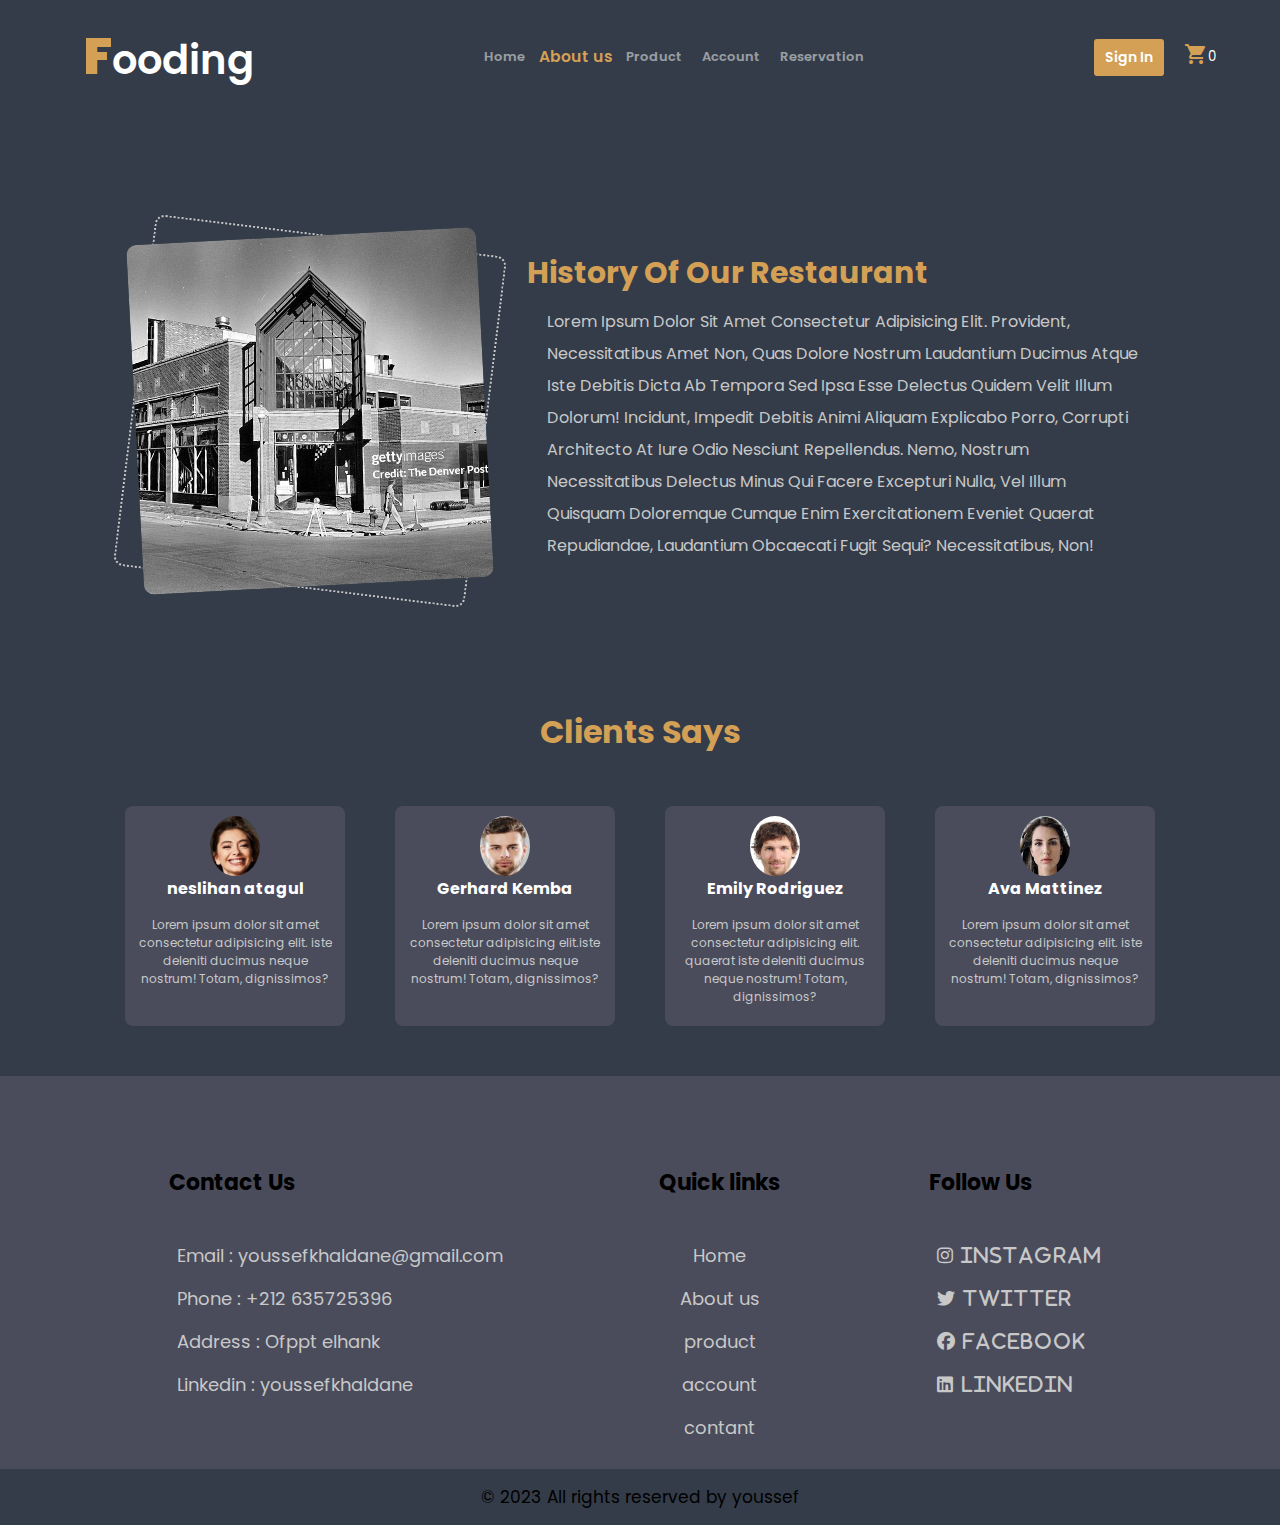
==== about.html @ ba3ad620 "Add files via upload" ====
<!DOCTYPE html>
<html lang="en">
<head>
    <meta charset="UTF-8">
    <meta name="viewport" content="width=device-width, initial-scale=1.0">
    <link rel="stylesheet" href="https://fonts.googleapis.com/icon?family=Material+Icons">
    <link rel="stylesheet" href="https://unpkg.com/aos@next/dist/aos.css" />
    <link href='https://unpkg.com/boxicons@2.1.1/css/boxicons.min.css' rel='stylesheet'>
    <link rel="stylesheet" href="https://cdnjs.cloudflare.com/ajax/libs/font-awesome/6.2.1/css/all.min.css">
    <link rel="stylesheet" href="about.css">
    <title>Food</title>
</head>
<body>
    
    <nav class="navigation">

        <h1><a href="index.html">Fooding</a></h1>
            <ul class="all">
                <li><a  href="index.html">Home</a></li>
                <li><a class="first-nav" href="about.html">About us</a></li>
                <li><a href="product.html">Product</a></li>
                <li><a href="Account.html">Account</a></li>
                <li><a href="reservation.html">Reservation</a></li>
            </ul>
                
                <div class="add">
                <a class="sign" href="sign-in.html">sign in</a>
                <a href="#"><i class="material-icons">shopping_cart</i></a>
                <sup id="notif">0</sup>
            </div>
    </nav>

    <SECtion class="ABOUT">
        <div class="imgs">
            <img src="./images/history.jpg" alt="">
        </div>
        <div class="texte">
            <h2>history of our restaurant</h2>
            <p>Lorem ipsum dolor sit amet consectetur adipisicing elit.
                 Provident, necessitatibus amet non, quas dolore nostrum 
                 laudantium ducimus atque iste debitis dicta ab tempora sed 
                 ipsa esse delectus quidem velit illum dolorum! Incidunt,
                  impedit debitis animi aliquam explicabo porro, corrupti
                   architecto at iure odio nesciunt repellendus. Nemo,
                    nostrum necessitatibus delectus minus qui facere
                     excepturi nulla, vel illum quisquam doloremque 
                     cumque enim exercitationem eveniet quaerat repudiandae,
                      laudantium obcaecati fugit sequi? Necessitatibus, non!</p>
        </div>
    </SECtion>

    <div class="comments">
        <h1>clients says</h1>
        <div class="clients">

            <div class="col">
                <div class="profile">
                    <img src="./images/Neslihan-Atagul.jpg" alt="logo">
                    <h4>neslihan atagul</h4>
                </div>
                <p>Lorem ipsum dolor sit amet consectetur adipisicing elit.  iste deleniti ducimus neque nostrum! Totam, dignissimos?</p>
                
            </div>
            <div class="col">
                <div class="profile">
                    <img src="./images/image1.jpeg" alt="logo">
                    <h4>Gerhard Kemba</h4>
                </div>
                <p>Lorem ipsum dolor sit amet consectetur adipisicing elit.iste deleniti ducimus neque nostrum! Totam, dignissimos?</p>
                
            </div>
            <div class="col">
                <div class="profile">
                    <img src="./images/image3.jpeg" alt="logo">
                    <h4>Emily Rodriguez</h4>
                </div>
                <p>Lorem ipsum dolor sit amet consectetur adipisicing elit. quaerat iste deleniti ducimus neque nostrum! Totam, dignissimos?</p>
                
            </div>
            <div class="col">
                <div class="profile">
                    <img src="./images/photo-2.jpeg" alt="logo">
                    <h4>Ava Mattinez</h4>
                </div>
                <p>Lorem ipsum dolor sit amet consectetur adipisicing elit.  iste deleniti ducimus neque nostrum! Totam, dignissimos?</p>
                
            </div>
            
        </div>
    </div>
                 <!-- ------footer------- -->

  <footer class="footer">
    <div class="content">
        <div class="contact-us">
            <h3>Contact Us</h3>
                 
                    <ul>
                        <li>Email : youssefkhaldane@gmail.com</li>
                        <li>Phone : +212 635725396</li>
                        <li>Address : Ofppt elhank</li>
                        <li>Linkedin : youssefkhaldane</li>
                    </ul>
                </div>
                <div class="quick-links">
                 
                        <h3>Quick links</h3>
                   
                    <ul>
                        <li><a href="index.html">Home</a></li>
                        <li><a href="about.html">About us</a></li>
                        <li><a href="product.html">product</a></li>
                        <li><a href="Account">account</a></li>
                        <li><a href="contant">contant</a></li>
                    </ul>
                </div>
                <div class="Follow-us ">
                
                        <h3>Follow Us</h3>
                  
                    <ul class="social">
                        <li><i  class="fa-brands fa-instagram">    instagram</i></li>
                        <li><i class="fa-brands fa-twitter">    twitter</i></li>
                        <li><i class="fa-brands fa-facebook">    facebook</i></li>
                        <li><i class="fa-brands fa-linkedin">    linkedin</i></li>
                    </ul>
                </div>
            </div>
        </footer>
        <div class="copyright">
            <p>© 2023 All rights reserved by youssef  </p>
</div>
</body>
</html>
---- about.css ----
@import url('https://fonts.googleapis.com/css2?family=Poppins:wght@300;400;500;600;700;800;900&family=Ubuntu&display=swap');

* {
   padding: 0px;
   margin: 0px;
   text-decoration: none;
}

*::selection {
   background-color: #d4a056;
   color: white;
}

:root {
   --main-color: #d4a056
}

body {
    background-color: #333c48;
   font-family: 'Poppins', sans-serif;
}
.navigation {
    display: flex;
    justify-content: space-between;
    align-items: center;
    padding: 1.5% 5%;
    color:#ffffff;
 }
 
 .navigation ul {
    display: flex;
    list-style: none;
    font-size: 18px;
    
 }
 
 .navigation h1 {
    font-size: 40px;
    color: #ffffff;
 }
 
 .navigation ul a,
 h1 a,
 .navigation a {
    margin-left: 20px;
    text-decoration: none;
    color: #ffffff;
    font-weight: 600;
    transition: 1s;
 }
 
 /* .navigation ul a:hover,
 .navigation .first-nav {
    border-bottom: 3px solid var(--main-color);
    color: var(--main-color);
 } */
 
 
 .all a {
    display: block;
    font-size: 13px;
    opacity: .5;
    transition: .4s !important;
 }
 .all a:hover{
    transform: scale(1.1);
 }
 
 .all .first-nav {
    color: var(--main-color);
    opacity: 1;
    transform: scale(1.2);
 }
 
 .navigation h1::first-letter {
    font-size: 50px;
    color: var(--main-color);
    font-weight: 900;
 }
 
 .navigation .add {
    display: flex;
    align-items: center;
 }
 
 .navigation i {
    color: var(--main-color);
 }
 
 .navigation .sign {
    background-color: var(--main-color);
    padding: 7px 10px;
    font-size: 14px;
    text-transform: capitalize;
    border-radius: 3px;
    border: 1px solid transparent;
    transition: .6s ease;
 }
 
 .navigation .sign:hover {
    color: var(--main-color);
    background-color: transparent;
    border: 1px solid var(--main-color);
 }
 .ABOUT{
    display: flex;
    justify-content: space-around;
    align-items: center;
    padding: 100px 8%;
    gap: 0px;
  
 }

.ABOUT .imgs {
    border: 2px dotted #c8c8c8;
    transform: rotate(7deg);
    border-radius: 10px;
    width: 350px;
    height: 350px;
    margin: 20px;
 }
 
 .ABOUT img {
    width: 350px;
    height: 350px;
    border-radius: 10px;
    transform: rotate(-10deg);
    object-fit: cover;
 }
.ABOUT .texte p{
    color: #c8c8c8;
    max-width: 600px;
    line-height: 2;
    padding: 10px 20px;
    text-transform: capitalize;
}
.ABOUT .texte h2{
    color: #d4a056;
    text-transform: capitalize;
    font-size: 30px;
}
.comments h1{
    text-align: center;
    text-transform: capitalize;
    color: #d4a056;
  }
 .clients{
    display: flex;
    justify-content: center;
    align-content: center;
    margin: 50px;
    gap: 50px;
 }
  .col{
    max-width: 200px;
    height: 200px;
    border-radius: 8px;
    padding: 10px;
     background: #4a4c5c;
    position: relative;
  }
  .col h4{
   color: #ffffff;
  }
  .col p{
    color: #c8c8c8;
    font-size: 12px;
    text-align: center;
  }
  .profile{
    display: flex;
    flex-direction: column;
    align-items: center;
    margin-bottom: 15px;
  }
  .profile img{
    width: 50px;
    height: 60px;
    border-radius: 50%;
  }
  
  .footer{
   background-color:#4a4c5c;
   padding-top: 70px;
}
.content{
   display: flex;
   justify-content: space-evenly;
   padding: 20px ;
}
.content ul{
   list-style: none;
}
.quick-links ul{
   text-align: center;
}
.Follow-us .social li i{
   text-transform: capitalize;
   letter-spacing: 2px;
   font-size: 18px;

}
.content ul li{
   padding: 8px;
}
.content a,.content li{
   color:#c8c8c8;
   text-decoration: none;
   font-size: 18px;
}
.content h3{
   font-size: 22px;
   margin-bottom: 25px; 
   padding-bottom: 10px;
   border-bottom: #d4a056;
}
.copyright{
  text-align: center;
  padding: 15px;
  font-size: 17px;
}
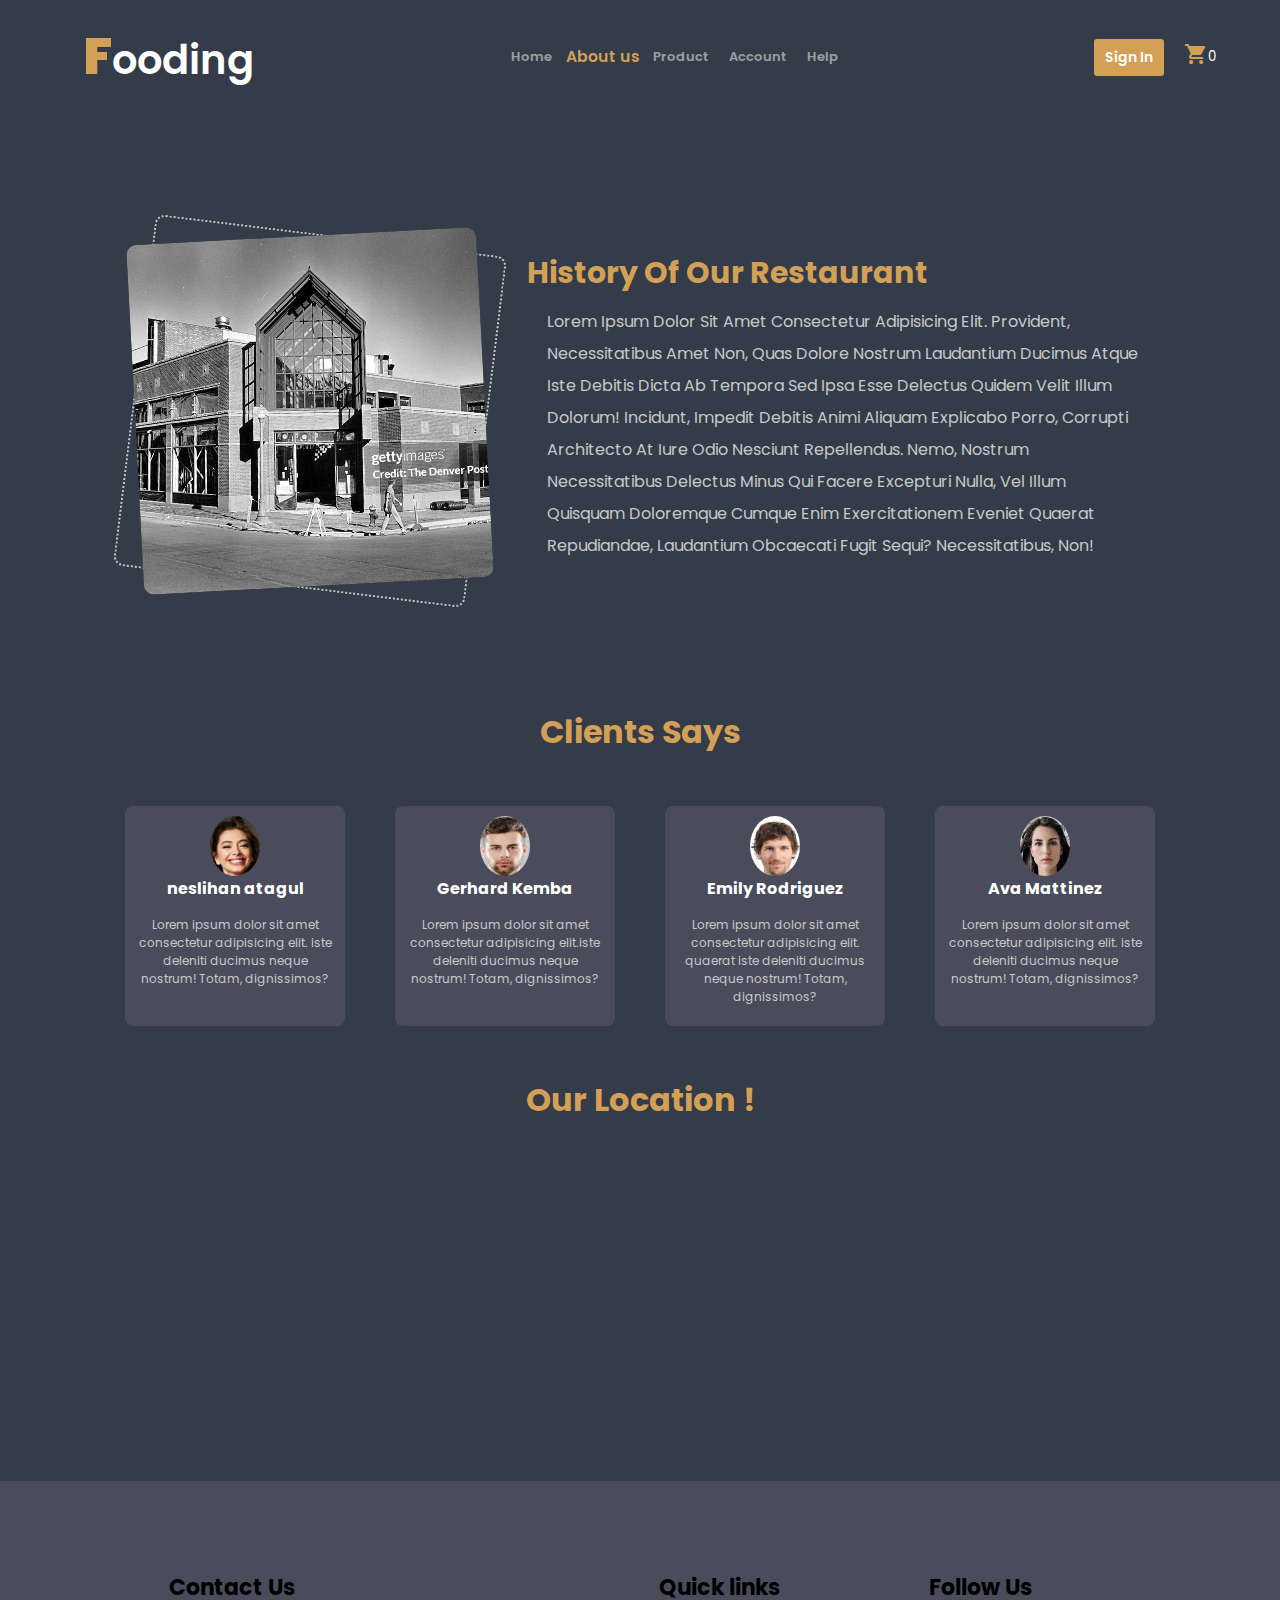
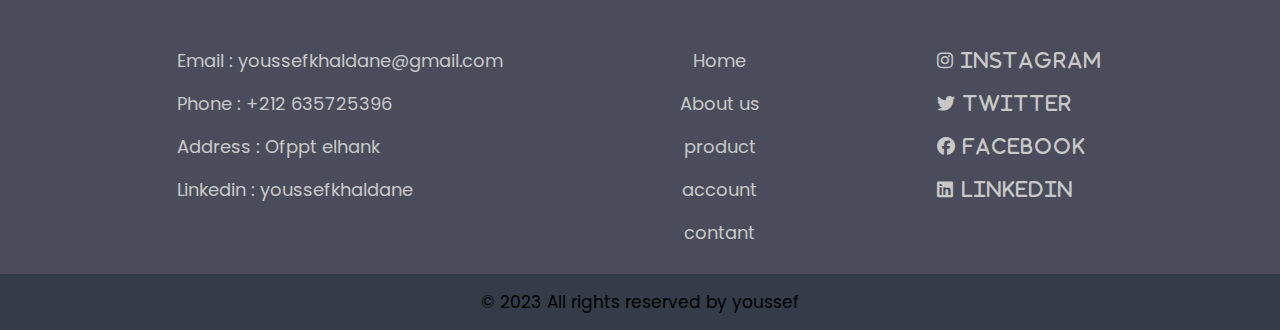
==== commit 37cf4b65: "Add files via upload" ====
--- a/about.html
+++ b/about.html
@@ -20,11 +20,11 @@
                 <li><a class="first-nav" href="about.html">About us</a></li>
                 <li><a href="product.html">Product</a></li>
                 <li><a href="Account.html">Account</a></li>
-                <li><a href="reservation.html">Reservation</a></li>
+                <li><a  href="help.html">Help</a></li>
             </ul>
                 
                 <div class="add">
-                <a class="sign" href="sign-in.html">sign in</a>
+                <a class="sign" href="Account.html">sign in</a>
                 <a href="#"><i class="material-icons">shopping_cart</i></a>
                 <sup id="notif">0</sup>
             </div>
@@ -37,15 +37,15 @@
         <div class="texte">
             <h2>history of our restaurant</h2>
             <p>Lorem ipsum dolor sit amet consectetur adipisicing elit.
-                 Provident, necessitatibus amet non, quas dolore nostrum 
-                 laudantium ducimus atque iste debitis dicta ab tempora sed 
-                 ipsa esse delectus quidem velit illum dolorum! Incidunt,
-                  impedit debitis animi aliquam explicabo porro, corrupti
-                   architecto at iure odio nesciunt repellendus. Nemo,
+                Provident, necessitatibus amet non, quas dolore nostrum 
+                laudantium ducimus atque iste debitis dicta ab tempora sed 
+                ipsa esse delectus quidem velit illum dolorum! Incidunt,
+                impedit debitis animi aliquam explicabo porro, corrupti
+                architecto at iure odio nesciunt repellendus. Nemo,
                     nostrum necessitatibus delectus minus qui facere
-                     excepturi nulla, vel illum quisquam doloremque 
-                     cumque enim exercitationem eveniet quaerat repudiandae,
-                      laudantium obcaecati fugit sequi? Necessitatibus, non!</p>
+                    excepturi nulla, vel illum quisquam doloremque 
+                    cumque enim exercitationem eveniet quaerat repudiandae,
+                    laudantium obcaecati fugit sequi? Necessitatibus, non!</p>
         </div>
     </SECtion>
 
@@ -87,14 +87,20 @@
             </div>
             
         </div>
+        <div class="location">
+            <h1>Our Location !</h1>
+            <iframe  class="maps" src="https://www.google.com/maps/embed?pb=!1m18!1m12!1m3!1d760.4548841373384!2d-7.6468054492355755!3d33.60351792792388!2m3!1f0!2f0!3f0!3m2!1i1024!2i768!4f13.1!3m3!1m2!1s0xda7d2f843221ee9%3A0x7b6ae23e4ad15610!2sInstitut%20de%20Technologie%20Appliqu%C3%A9e%20El%20Hank!5e1!3m2!1sfr!2sma!4v1704916311064!5m2!1sfr!2sma"
+            width="100%" height="350" style="border:0;" allowfullscreen="" loading="lazy" referrerpolicy="no-referrer-when-downgrade">
+            </iframe>
+        </div>
     </div>
-                 <!-- ------footer------- -->
+                    <!-- ------footer------- -->
 
-  <footer class="footer">
+    <footer class="footer">
     <div class="content">
         <div class="contact-us">
             <h3>Contact Us</h3>
-                 
+                
                     <ul>
                         <li>Email : youssefkhaldane@gmail.com</li>
                         <li>Phone : +212 635725396</li>
@@ -103,9 +109,8 @@
                     </ul>
                 </div>
                 <div class="quick-links">
-                 
+                
                         <h3>Quick links</h3>
-                   
                     <ul>
                         <li><a href="index.html">Home</a></li>
                         <li><a href="about.html">About us</a></li>
@@ -117,7 +122,7 @@
                 <div class="Follow-us ">
                 
                         <h3>Follow Us</h3>
-                  
+                
                     <ul class="social">
                         <li><i  class="fa-brands fa-instagram">    instagram</i></li>
                         <li><i class="fa-brands fa-twitter">    twitter</i></li>
